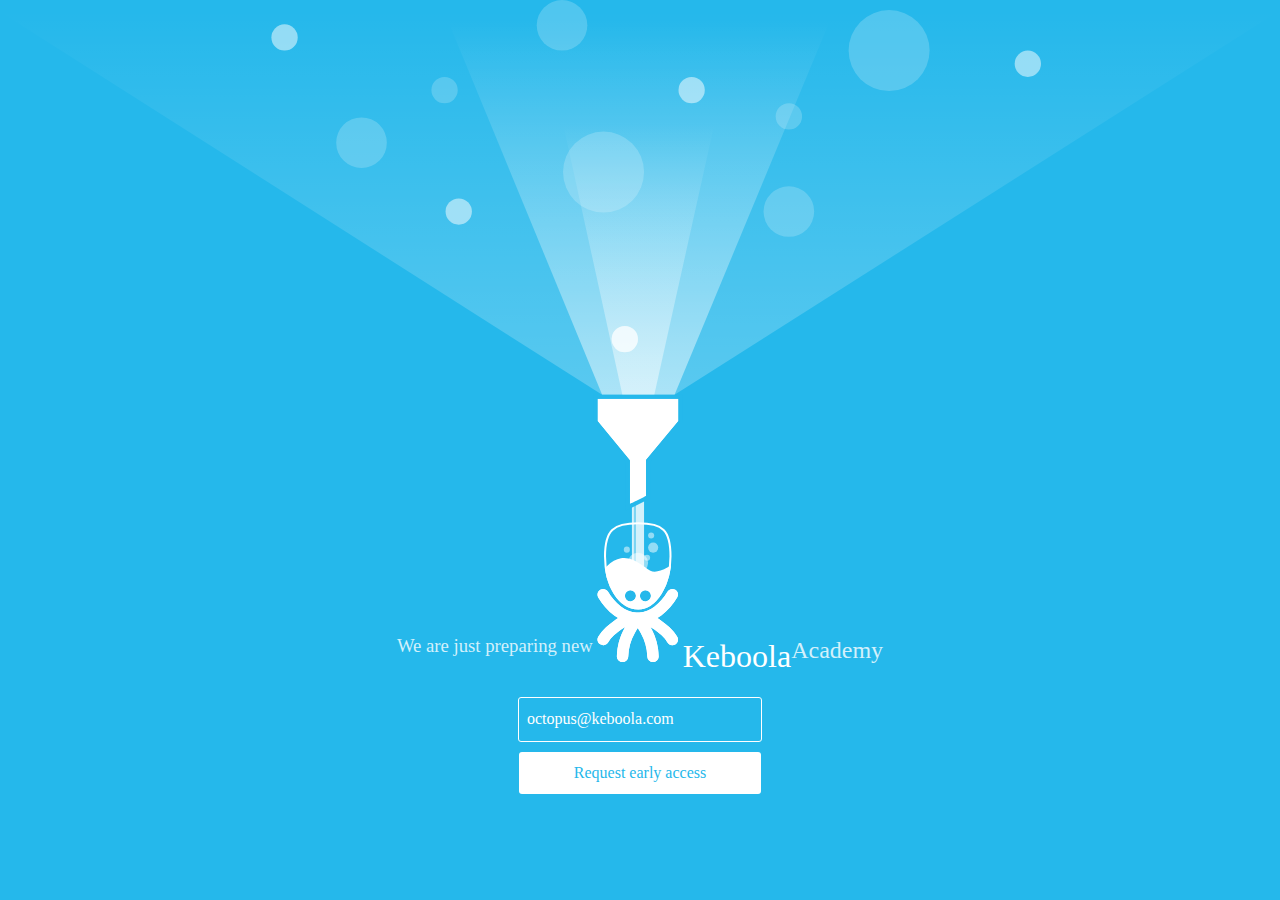
==== src/index.html @ 6be104e7 "project structure" ====
<!doctype html>
<html class="no-js" lang="">
    <head>
        <meta charset="utf-8">
        <meta http-equiv="x-ua-compatible" content="ie=edge">
        <title></title>
        <meta name="description" content="">
        <meta name="viewport" content="width=device-width, initial-scale=1">

        <link rel="manifest" href="site.webmanifest">
        <link rel="apple-touch-icon" href="icon.png">
        <!-- Place favicon.ico in the root directory -->

        <link rel="stylesheet" href="css/normalize.css">
        <link rel="stylesheet" href="css/main.css">

        <link rel="stylesheet" type="text/css" href="https://cloud.typography.com/7256532/7790792/css/fonts.css" />
    </head>
    <body>
    <div class="container">

        <img class="row row-image" src="img/trychtir1.svg" alt="txt">

        <div class="row row-headline">
            <h3>We are just preparing new</h3>
            <div class="headline-whitespace"></div>
            <h1>Keboola</h1>
            <h2>Academy</h2>
        </div>

        <div class="row row-form">
            <input type="text" placeholder="octopus@keboola.com" autofocus="autofocus">
            <input type="submit" value="Request early access">
        </div>

    </div>

        <script src="https://code.jquery.com/jquery-3.2.1.min.js" integrity="sha256-hwg4gsxgFZhOsEEamdOYGBf13FyQuiTwlAQgxVSNgt4=" crossorigin="anonymous"></script>
        <script>window.jQuery || document.write('<script src="js/vendor/jquery-3.2.1.min.js"><\/script>')</script>
        <script src="js/plugins.js"></script>
        <script src="js/main.js"></script>

        <!-- Google Analytics: change UA-XXXXX-Y to be your site's ID. -->
        <script>
            window.ga=function(){ga.q.push(arguments)};ga.q=[];ga.l=+new Date;
            ga('create','UA-XXXXX-Y','auto');ga('send','pageview')
        </script>
        <script src="https://www.google-analytics.com/analytics.js" async defer></script>
    </body>
</html>
---- src/css/main.css ----
/* ==========================================================================
   Base styles: opinionated defaults
   ========================================================================== */

html {
    color: #fff;
    font-size: 1em;
    line-height: 1.4;
}

::-moz-selection {
    background: #b3d4fc;
    text-shadow: none;
}

::selection {
    background: #b3d4fc;
    text-shadow: none;
}
hr {
    display: block;
    height: 1px;
    border: 0;
    border-top: 1px solid #ccc;
    margin: 1em 0;
    padding: 0;
}

audio,
canvas,
iframe,
img,
svg,
video {
    vertical-align: middle;
}

fieldset {
    border: 0;
    margin: 0;
    padding: 0;
}

textarea {
    resize: vertical;
}

.clearfix:before,
.clearfix:after {
    content: " "; /* 1 */
    display: table; /* 2 */
}

.clearfix:after {
    clear: both;
}



@media only screen and (min-width: 35em) {
    /* Style adjustments for viewports that meet the condition */
}

@media print,
(-webkit-min-device-pixel-ratio: 1.25),
(min-resolution: 1.25dppx),
(min-resolution: 120dpi) {
    /* Style adjustments for high resolution devices */
}


html {
    min-width: 600px;
}

html, input, h1, h2, h3 {
    font-family: "Gotham Rounded A", "Gotham Rounded B";
}

body {
    background-color: #25b8eb;
}

h1, h2, h3 {
    margin: 0;
    padding: 0;
    line-height: 1.5;
    font-weight: 500;
    height: 30px;

}

h1 {

}

h2 {
    color: #D3F0FB;
}

h3 {
    color: #D3F0FB;
}

input {
    padding: 12px 0;
    margin: 5px auto;
}

input[type=text] {
    width: 226px;
    background: #25B8EB;
    color: #fff;
    border: 1px solid #fff;
    border-radius: 3px;
    padding-left: 8px;
    padding-right: 8px;
}

input[type=text]:focus {
    outline: 0;
}

input[type=submit] {
    width: 242px;
    background: #fff;
    color: #25B8EB;
    border-radius: 3px;
    border: 0;

}

input[type=submit]:hover {
    opacity: 0.8;
    cursor: pointer;

}

::placeholder { /* Chrome, Firefox, Opera, Safari 10.1+ */
    color: #fff;
    opacity: 1; /* Firefox */
}

.container {
    display: flex;
    flex-wrap: nowrap;
    flex-flow: column;
}

.row {
    display: flex;
    flex-wrap: nowrap;
    flex-flow: row;
    align-content: center;
    justify-content: center;
}

.row.row-headline {
    position: relative;
    top: -30px;
    align-content: end;
}

.row.row-headline h1,
.row.row-headline h2,
.row.row-headline h3 {
    display: inline-block;
}

.row.row-form {
    flex-flow: column;
}

.row.row-response {
    width: 500px;
    margin: 0 auto;r
    flex-flow: column;
    text-align: center;
}

.headline-whitespace {
    width: 90px;
}
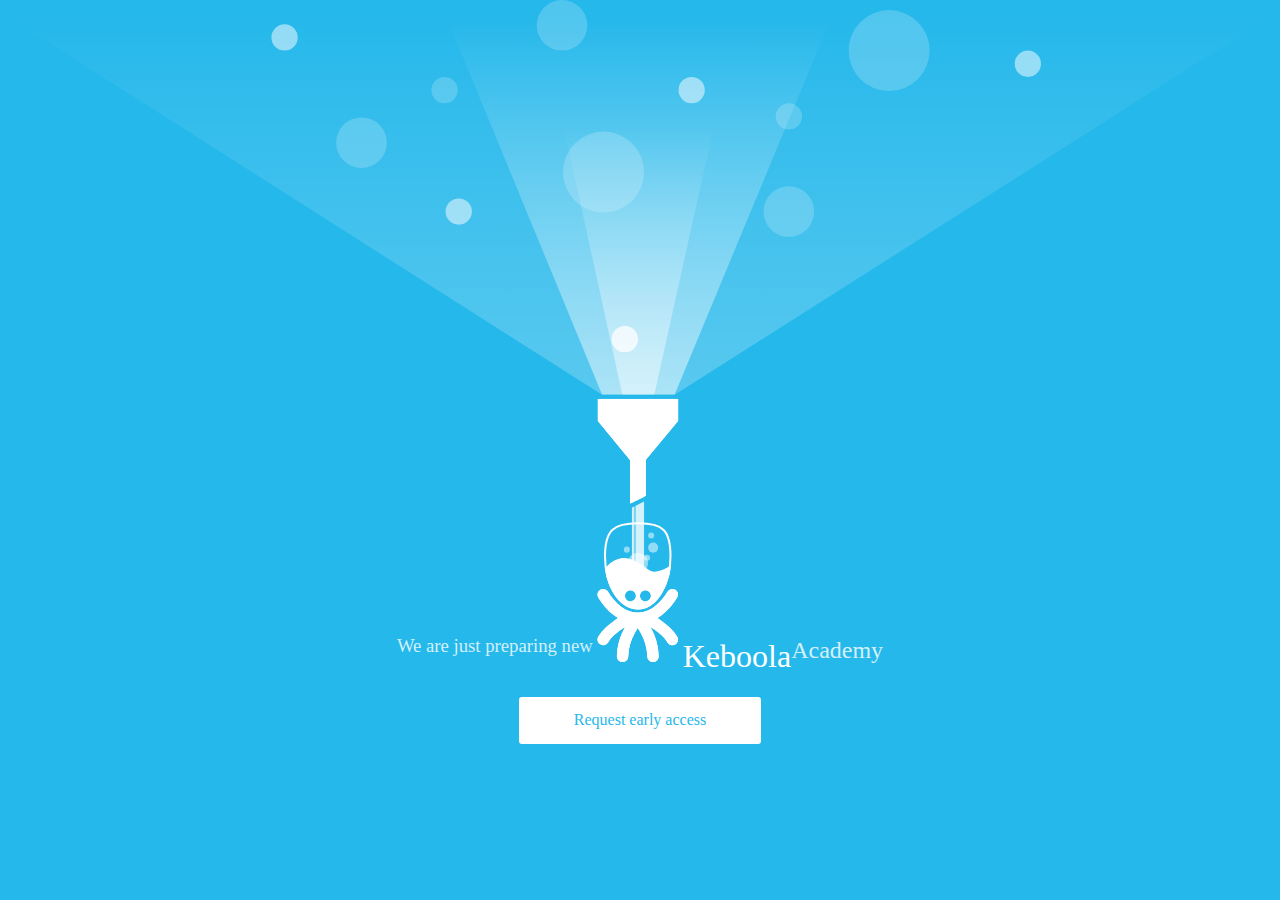
==== commit fc27b8a4: "link to keboola contact page" ====
--- a/src/index.html
+++ b/src/index.html
@@ -14,7 +14,7 @@
         <link rel="stylesheet" href="css/normalize.css">
         <link rel="stylesheet" href="css/main.css">
 
-        <link rel="stylesheet" type="text/css" href="https://cloud.typography.com/7256532/7790792/css/fonts.css" />
+        <link rel="stylesheet" type="text/css" href="https://cloud.typography.com/7256532/7493992/css/fonts.css" />
     </head>
     <body>
     <div class="container">
@@ -29,22 +29,12 @@
         </div>
 
         <div class="row row-form">
-            <input type="text" placeholder="octopus@keboola.com" autofocus="autofocus">
-            <input type="submit" value="Request early access">
+            <a class="submit" href="https://www.keboola.com/contact">
+                Request early access
+            </a>
         </div>
 
     </div>
 
-        <script src="https://code.jquery.com/jquery-3.2.1.min.js" integrity="sha256-hwg4gsxgFZhOsEEamdOYGBf13FyQuiTwlAQgxVSNgt4=" crossorigin="anonymous"></script>
-        <script>window.jQuery || document.write('<script src="js/vendor/jquery-3.2.1.min.js"><\/script>')</script>
-        <script src="js/plugins.js"></script>
-        <script src="js/main.js"></script>
-
-        <!-- Google Analytics: change UA-XXXXX-Y to be your site's ID. -->
-        <script>
-            window.ga=function(){ga.q.push(arguments)};ga.q=[];ga.l=+new Date;
-            ga('create','UA-XXXXX-Y','auto');ga('send','pageview')
-        </script>
-        <script src="https://www.google-analytics.com/analytics.js" async defer></script>
     </body>
 </html>
--- a/src/css/main.css
+++ b/src/css/main.css
@@ -117,23 +117,26 @@
     padding-right: 8px;
 }
 
-input[type=text]:focus {
+a.submit:focus {
     outline: 0;
 }
 
-input[type=submit] {
+a.submit {
+    display: block;
     width: 242px;
     background: #fff;
     color: #25B8EB;
     border-radius: 3px;
     border: 0;
-
+    padding: 12px 0;
+    margin: 5px auto;
+    text-decoration: none;
+    text-align: center;
 }
 
-input[type=submit]:hover {
+a.submit:hover {
     opacity: 0.8;
     cursor: pointer;
-
 }
 
 ::placeholder { /* Chrome, Firefox, Opera, Safari 10.1+ */
@@ -180,4 +183,4 @@
 
 .headline-whitespace {
     width: 90px;
-}+}
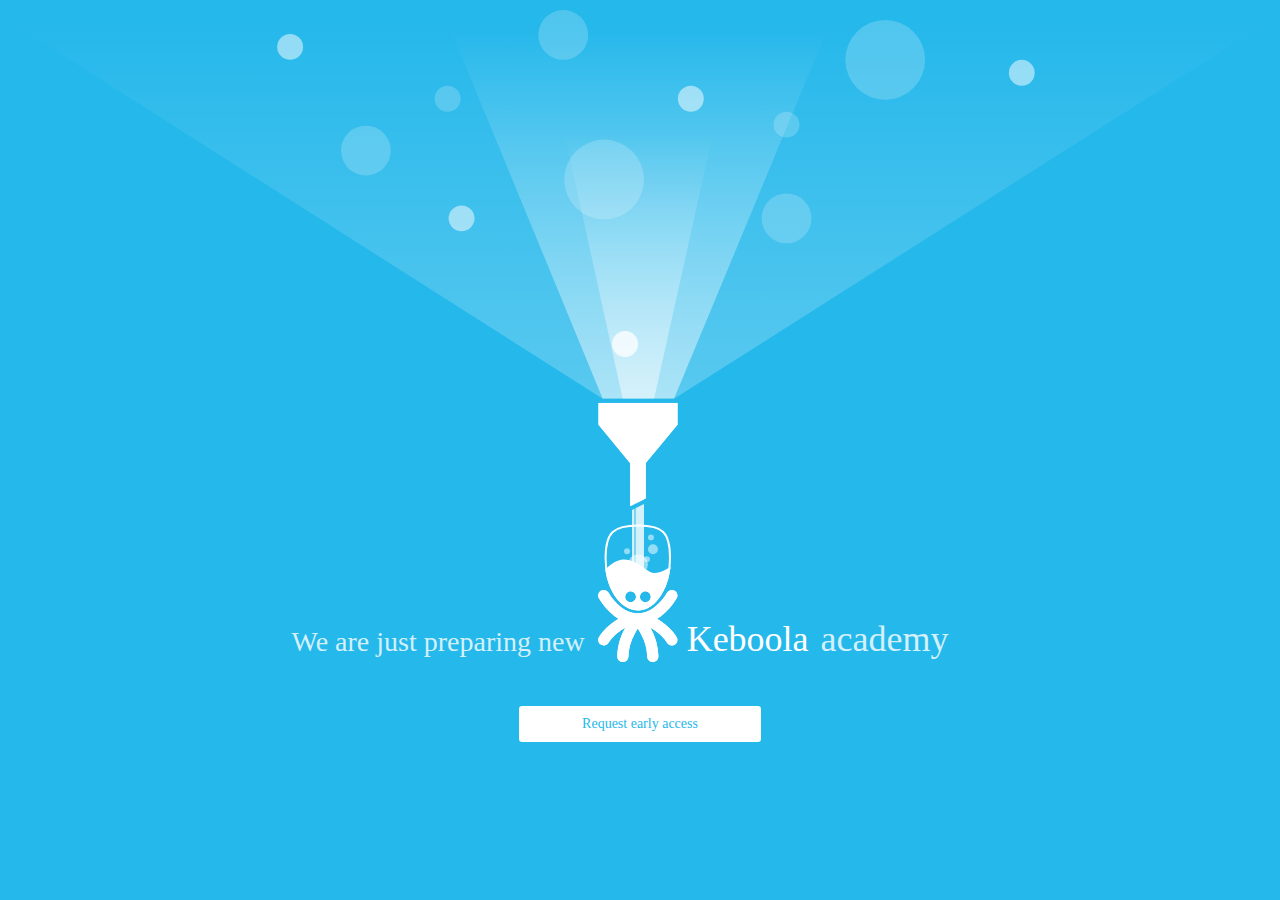
==== commit 1b7d94b4: "fixes style issues" ====
--- a/src/index.html
+++ b/src/index.html
@@ -25,7 +25,7 @@
             <h3>We are just preparing new</h3>
             <div class="headline-whitespace"></div>
             <h1>Keboola</h1>
-            <h2>Academy</h2>
+            <h2>academy</h2>
         </div>
 
         <div class="row row-form">
--- a/src/css/main.css
+++ b/src/css/main.css
@@ -17,6 +17,7 @@
     background: #b3d4fc;
     text-shadow: none;
 }
+
 hr {
     display: block;
     height: 1px;
@@ -55,8 +56,6 @@
     clear: both;
 }
 
-
-
 @media only screen and (min-width: 35em) {
     /* Style adjustments for viewports that meet the condition */
 }
@@ -68,9 +67,10 @@
     /* Style adjustments for high resolution devices */
 }
 
+/*CUSTOM STYLES*/
 
 html {
-    min-width: 600px;
+    min-width: 420px;
 }
 
 html, input, h1, h2, h3 {
@@ -79,27 +79,33 @@
 
 body {
     background-color: #25b8eb;
+    padding: 10px;
 }
 
 h1, h2, h3 {
     margin: 0;
-    padding: 0;
+    padding: 0 6px;
     line-height: 1.5;
+    font-weight: 300;
+    height: 30px;
+
+}
+
+h1 {
+    font-size: 36px;
     font-weight: 500;
-    height: 30px;
-
-}
-
-h1 {
 
 }
 
 h2 {
+    font-size: 36px;
     color: #D3F0FB;
+
 }
 
 h3 {
     color: #D3F0FB;
+    font-size: 28px;
 }
 
 input {
@@ -128,10 +134,12 @@
     color: #25B8EB;
     border-radius: 3px;
     border: 0;
-    padding: 12px 0;
+    padding: 8px 0;
     margin: 5px auto;
     text-decoration: none;
     text-align: center;
+    font-size: 14px;
+    font-weight: 500;
 }
 
 a.submit:hover {
@@ -160,14 +168,9 @@
 
 .row.row-headline {
     position: relative;
-    top: -30px;
-    align-content: end;
-}
-
-.row.row-headline h1,
-.row.row-headline h2,
-.row.row-headline h3 {
-    display: inline-block;
+    top: -50px;
+    left: -20px;
+    align-items: baseline;
 }
 
 .row.row-form {
@@ -176,7 +179,7 @@
 
 .row.row-response {
     width: 500px;
-    margin: 0 auto;r
+    margin: 0 auto;
     flex-flow: column;
     text-align: center;
 }
@@ -184,3 +187,24 @@
 .headline-whitespace {
     width: 90px;
 }
+
+@media only screen and (max-width: 900px) {
+    h1 {
+        height: 40px;
+    }
+
+    h2, h3 {
+        height: 80px;
+    }
+
+    h3 {
+        padding-top: 30px;
+    }
+
+    .row.row-headline {
+        position: static;
+        align-items: center;
+        flex-flow: column;
+    }
+}
+
